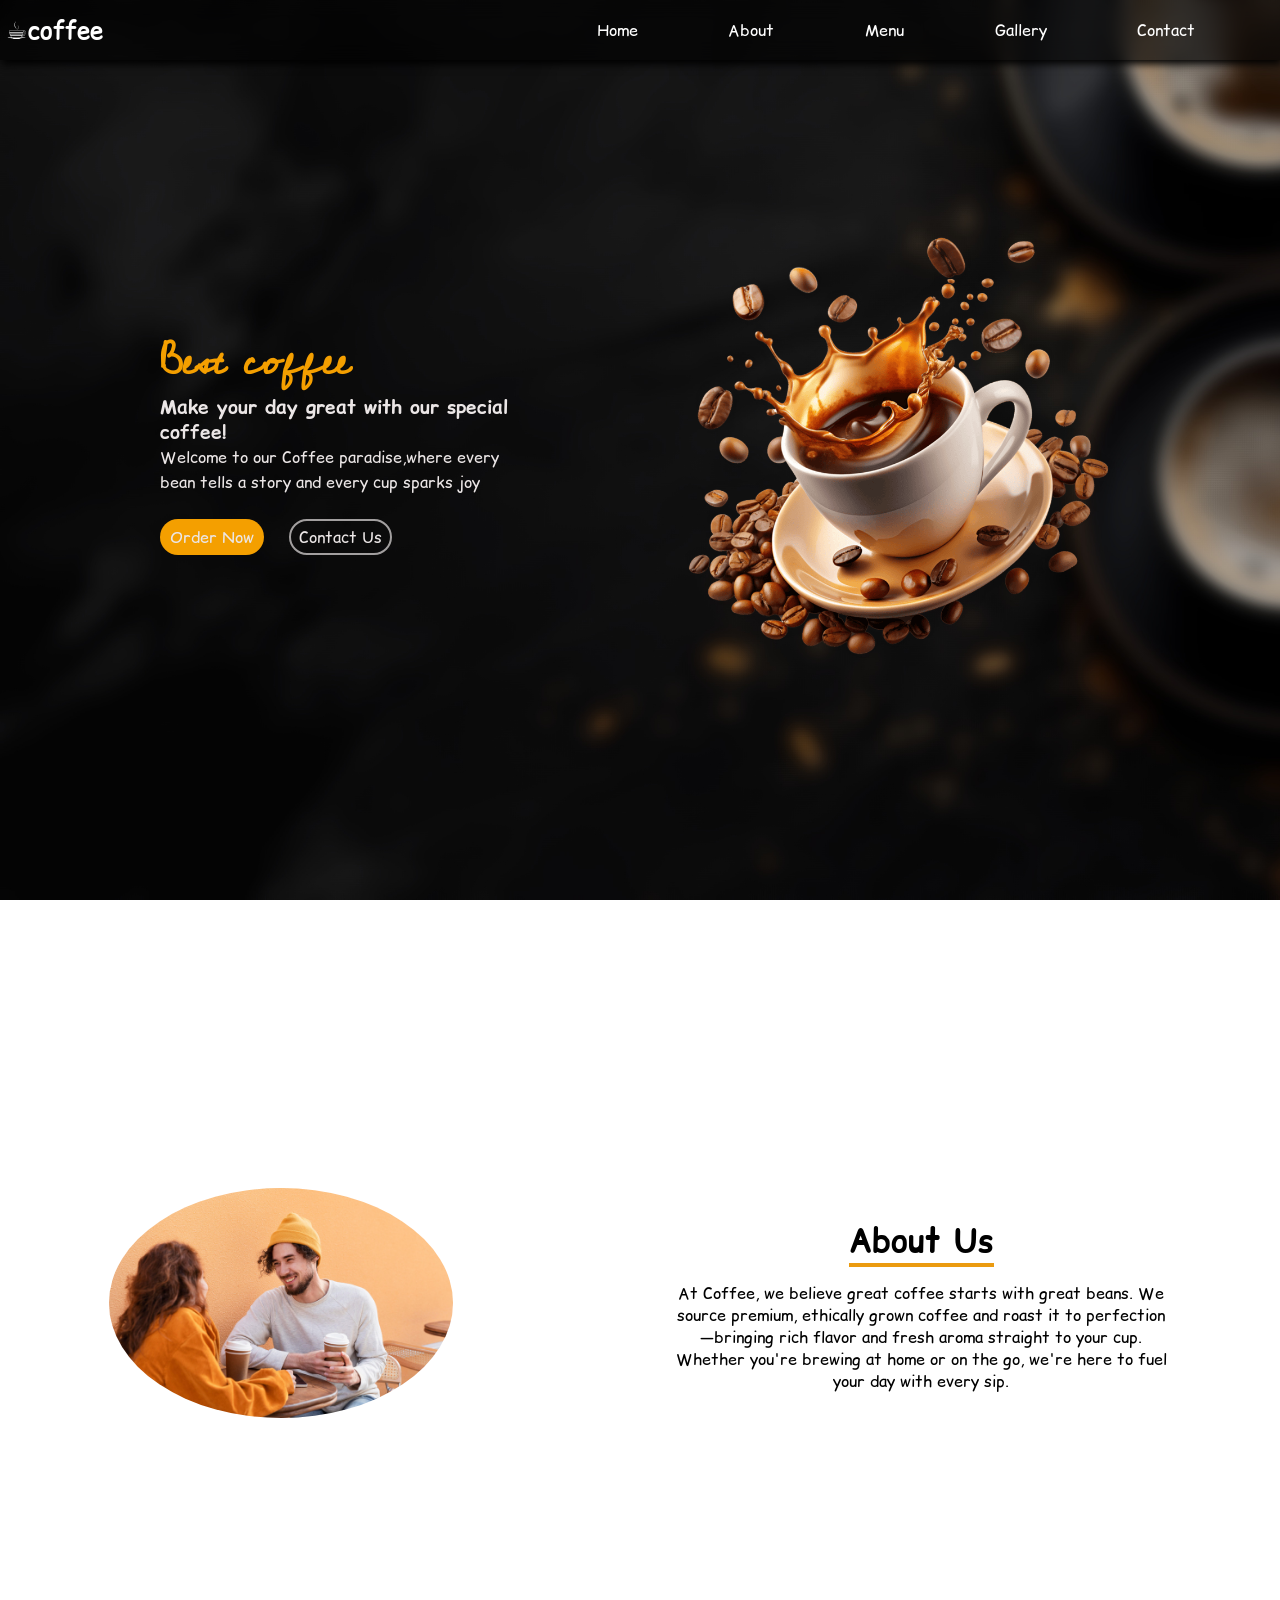
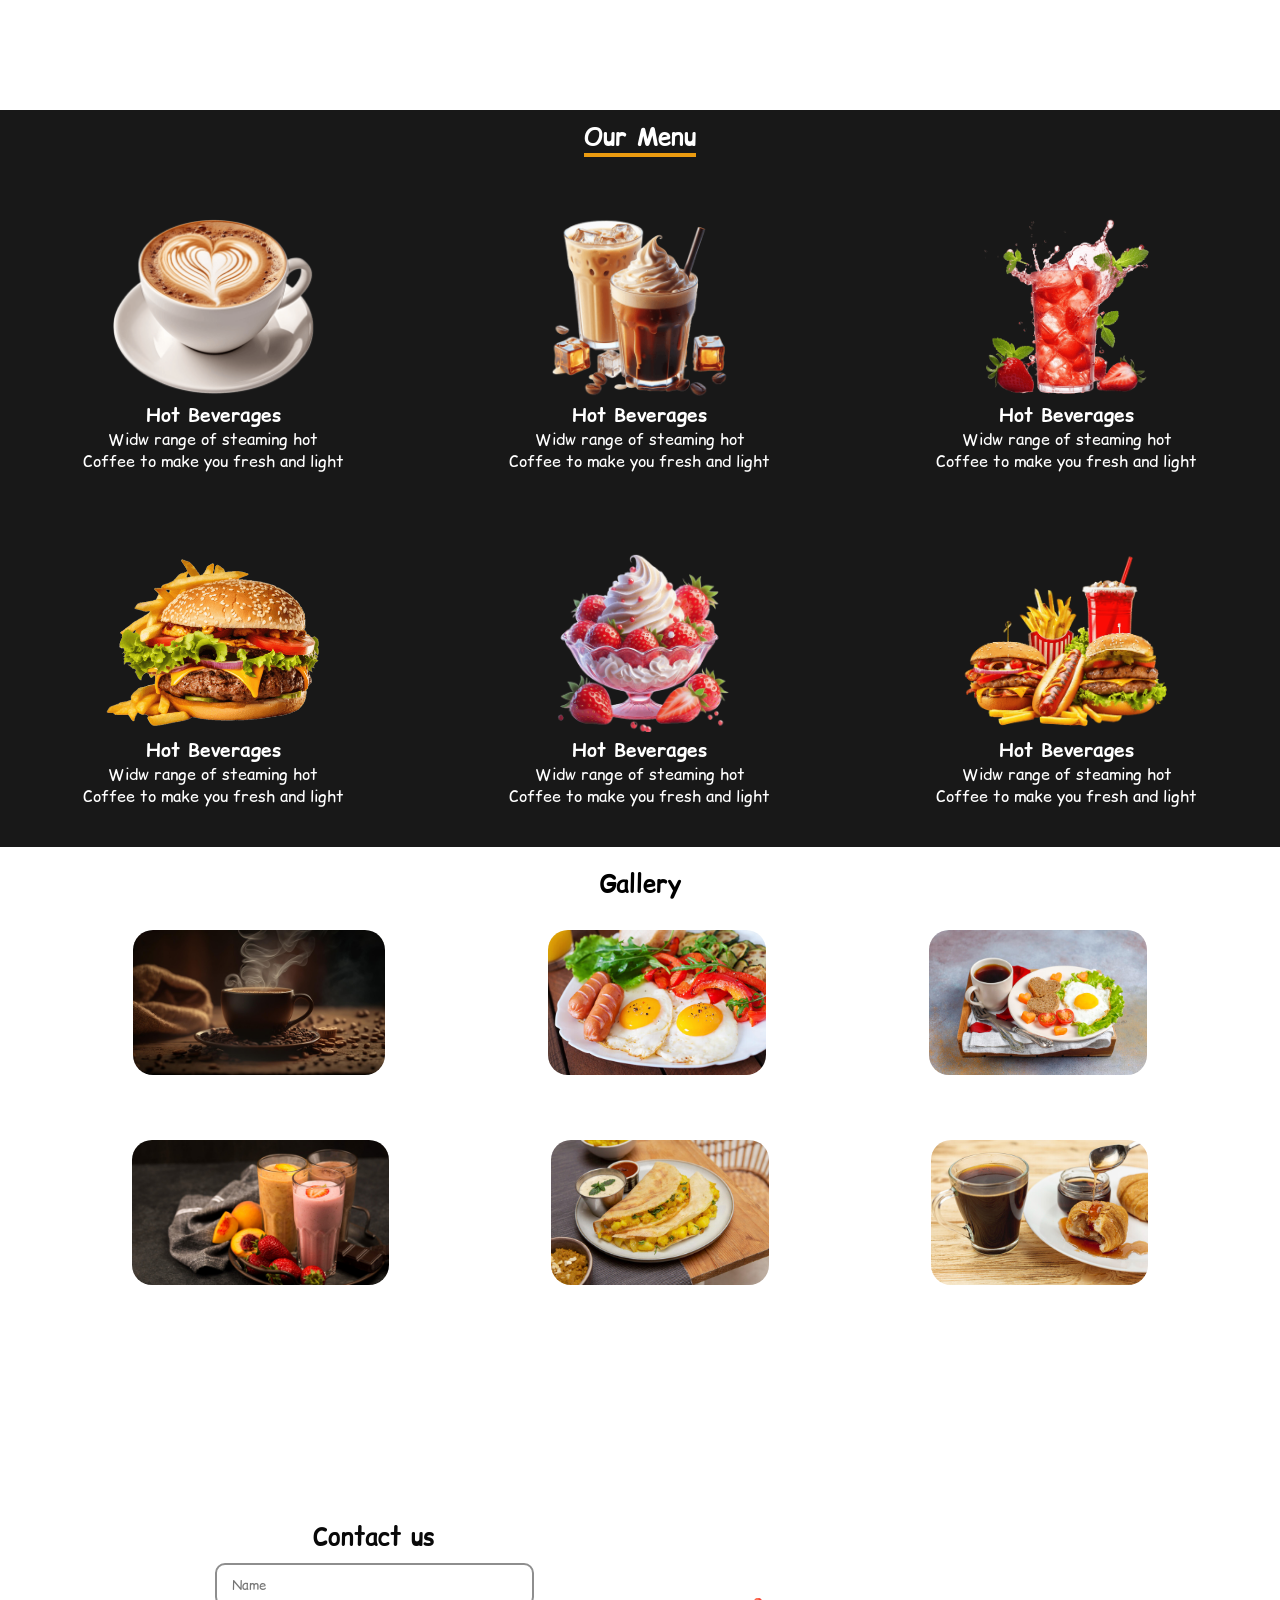
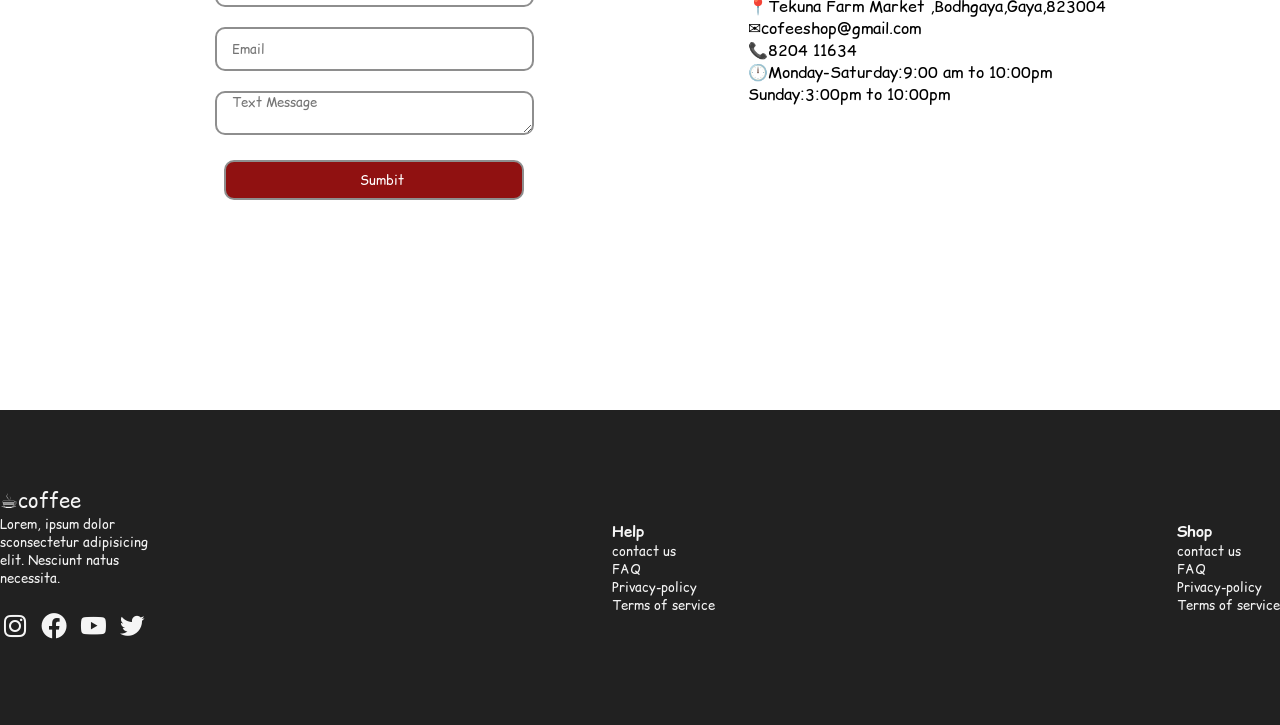
==== simple coffee web/index.html @ aa5e54ab "Add files via upload" ====
<!DOCTYPE html>
<html lang="en">
  <head>
    <meta charset="UTF-8" />
    <meta name="viewport" content="width=device-width, initial-scale=1.0" />
    <title>Document</title>
    <link href='https://unpkg.com/boxicons@2.1.4/css/boxicons.min.css' rel='stylesheet'>

    <link rel="stylesheet" href="style.css" />
    <link rel="preconnect" href="https://fonts.googleapis.com" />
    <link rel="preconnect" href="https://fonts.gstatic.com" crossorigin />
    <link
      href="https://fonts.googleapis.com/css2?family=Cedarville+Cursive&family=Comic+Relief:wght@400;700&family=DM+Serif+Text:ital@0;1&family=Fira+Sans:ital,wght@0,100;0,200;0,300;0,400;0,500;0,600;0,700;0,800;0,900;1,100;1,200;1,300;1,400;1,500;1,600;1,700;1,800;1,900&family=Google+Sans+Code:ital,wght@0,300..800;1,300..800&family=Manufacturing+Consent&family=Oswald:wght@200..700&family=Roboto:ital,wght@0,100..900;1,100..900&display=swap"
      rel="stylesheet"
    />
  </head>
  <body>
    <!--nav bar-->

    <nav class="navbar">
      <a class="navlink" href="">
        <h2>☕coffee</h2>
      </a>
      <ul class="navmenu">
        <li class="menuitem">
          <a class="navlink" href="#home">Home</a>
        </li>
        <li class="menuitem">
          <a class="navlink" href="#about">About</a>
        </li>
        <li class="menuitem">
          <a class="navlink" href="#menu">Menu</a>
        </li>
        <li class="menuitem">
          <a class="navlink" href="#gallery">Gallery</a>
        </li>
        <li class="menuitem">
          <a class="navlink" href="#contact">Contact</a>
        </li>
      </ul>
    </nav>

    <!--herosection-->

    <section class="herosection" id="home">
      <div class="herocontent">
        <div class="herodetail">
          <h1>Best coffee</h1>
          <h3>Make your day great with our special coffee!</h3>
          <p>
            Welcome to our Coffee paradise,where every bean tells a story and
            every cup sparks joy
          </p>
          <div class="herobutton">
            <a class="order-now">Order Now</a>
            <a class="contact-us">Contact Us</a>
          </div>
        </div>
        <div class="heroimg">
          <img src="coffee-hero-section.png" alt="" />
        </div>
      </div>
    </section>
    <div class="black">
      
    </div>

    <!-- about section -->

    <div class="about-section" id="about">
      <div><img src="about-image.jpg" alt="" /></div>
      <div class="about-text">
        <div class="About-us"><h1>About Us</h1></div>

        <p>
          At Coffee, we believe great coffee starts with great beans. We source
          premium, ethically grown coffee and roast it to perfection—bringing
          rich flavor and fresh aroma straight to your cup. Whether you're
          brewing at home or on the go, we're here to fuel your day with every
          sip.
        </p>
      </div>
    </div>

    <!-- menu section -->

    <div class="menu" id="menu">
      <h2>Our Menu</h2>
      <div class="Menu-section">
        <div class="menu-content">
          <img src="hot-beverages.png" alt="" />
          <h3>Hot Beverages</h3>
          <p>Widw range of steaming hot</p>
          <p>Coffee to make you fresh and light</p>
        </div>
        <div class="menu-content">
          <img src="cold-beverages.png" alt="" />
          <h3>Hot Beverages</h3>
          <p>Widw range of steaming hot</p>
          <p>Coffee to make you fresh and light</p>
        </div>
        <div class="menu-content">
          <img src="refreshment.png" alt="" />
          <h3>Hot Beverages</h3>
          <p>Widw range of steaming hot</p>
          <p>Coffee to make you fresh and light</p>
        </div>
      </div>
      <div class="Menu-section">
        <div class="menu-content">
          <img src="burger-frenchfries.png" alt="" />
          <h3>Hot Beverages</h3>
          <p>Widw range of steaming hot</p>
          <p>Coffee to make you fresh and light</p>
        </div>
        <div class="menu-content">
          <img src="desserts.png" alt="" />
          <h3>Hot Beverages</h3>
          <p>Widw range of steaming hot</p>
          <p>Coffee to make you fresh and light</p>
        </div>
        <div class="menu-content">
          <img src="special-combo.png" alt="" />
          <h3>Hot Beverages</h3>
          <p>Widw range of steaming hot</p>
          <p>Coffee to make you fresh and light</p>
        </div>
      </div>
    </div>

    <!-- Gallery section -->

    <div class="gallery" id="gallery">
      <span><h2>Gallery</h2></span>
      <div class="gallery-item">
        <div class="gallery-list">
          <img src="gallery-1.jpg" alt="" />
        </div>
        <div class="gallery-list">
          <img src="gallery-2.jpg" alt="" />
        </div>
        <div class="gallery-list">
          <img src="gallery-4.jpg" alt="" />
        </div>
      </div>

      <div class="gallery-item">
        <div class="gallery-item">
          <div class="gallery-list">
            <img src="gallery-3.jpg" alt="" />
          </div>
        </div>
        <div class="gallery-list">
          <img src="gallery-5.jpg" alt="" />
        </div>
        <div class="gallery-list">
          <img src="gallery-6.jpg" alt="" />
        </div>
      </div>
    </div>
<!-- Testimonials -->
 
    <!-- contact -->

    <div class="contactsec" id="contact">
      
      <div class="contact">
        <div><h2>Contact us</h2></div>
        <input type="text" class="input" required placeholder="Name" />
        <input type="text" class="input" required placeholder="Email" />
        <textarea
          name=""
          id=""
          class="input"
          placeholder="Text Message"
          cols="30"
        ></textarea>
        <button type="submit" class="input">Sumbit</button>
      </div>

      <div class="contacrtext">
        <ul>
          <li>📍Tekuna Farm Market ,Bodhgaya,Gaya,823004</li>
          <li>✉️cofeeshop@gmail.com</li>
          <li>📞8204 11634</li>
          <li>🕛Monday-Saturday:9:00 am to 10:00pm</li>
          <li>Sunday:3:00pm to 10:00pm</li>
        </ul>
      </div>
      </div>
     
      <footer>
        <div class="content">
          <div class="icon">
            ☕coffee
          </div>
          <div class="text">
            <p>
              Lorem, ipsum dolor sconsectetur adipisicing elit. Nesciunt natus necessita.
            </p>
          </div>
          <div class="social">
            <i class='bx bxl-instagram'></i>
            <i class='bx bxl-facebook-circle' ></i>
            <i class='bx bxl-youtube' ></i>
            <i class='bx bxl-twitter' ></i>
          </div>
        </div>
       
         <div class="help">
          <h3>Help</h3>
           <li>contact us</li>
           <li>FAQ</li>
           <li>Privacy-policy</li>
           <li>Terms of service</li>
           
         </div>
         <div class="help">
          <h3>Shop</h3>
           <li>contact us</li>
           <li>FAQ</li>
           <li>Privacy-policy</li>
           <li>Terms of service</li>
           
         </div>

      </footer>
        
  </body>
</html>
---- simple coffee web/style.css ----
* {
  margin: 0px;
  padding: 0px;
  font-family: "Comic Relief", system-ui;
  scroll-behavior: smooth;
}
/* header styling */

a {
  text-decoration: none;
}
li {
  list-style-type: none;
}
.navbar {
  height: 60px;
  width: 100%;
  background-color:rgba(0, 0, 0, 0.622);
  display: flex;
  justify-content: space-between;
  align-items: center;
  position: fixed;
  backdrop-filter: blur(10px);
  box-shadow: 2px 4px 8px;
  z-index: 5;
}
.navlink {
  color: white;
  padding: 7px 6px;
  border-radius: 10px;
  transition: 0.8s;
}
.navlink:hover {
  background-color: rgb(244, 159, 0);
}
.navmenu {
  width: 60%;
  display: flex;
  justify-content: space-evenly;
}

/* hero section */

.herosection {
  min-height: 100vh;
background-image:url(Pngtree—stylish\ coffee\ cups\ resting\ on_1351318822.JPG);
background-size: cover;

}
.herocontent {
  display: flex;
  min-height: 100vh;
  align-items: center;
  justify-content: space-evenly;
  color: rgb(235, 230, 230);
}
.heroimg img {
  height: 50vh;
}
.herodetail {
  max-width: 350px;
  line-height: 25px;
}
.herodetail h1 {
  font-family: "Cedarville Cursive", cursive;
  color: rgb(244, 159, 0);
  font-size: 40px;
  margin-bottom: 20px;
}
/* .black{
  height: 100vh;
  width: 100%;
  position: absolute;
  top: 0;
  
  background-color: rgba(0, 0, 0, 0.899);
  
} */
/* button stylling */

.order-now {
  background-color: rgb(244, 159, 0);
  padding: 5px 8px;
  border: 2px solid transparent;
  border-radius: 50px;
  margin-right: 20px;
}
.herobutton {
  margin-top: 30px;
}
.contact-us {
  background-color: transparent;
  padding: 5px 8px;
  border: 2px solid rgb(162, 159, 159);
  border-radius: 50px;
  margin-right: 50px;
}
.contact-us:hover {
  background-color: rgb(244, 159, 0);
  transition: 0.8s;
}
.order-now:hover {
  background-color: transparent;
  transition: 0.8s;
  border: 2px solid rgb(162, 159, 159);
}
/* media query */

@media (max-width: 600px) {
  .herocontent {
    flex-wrap: wrap;
    min-height: 100vh;
  }
  .herodetail{
    margin-top: 80px;
  }
  .herosection{
    background-image: url(Pngtree—stylish\ coffee\ cups\ resting\ on_13513188.JPG);
    background-size: cover;
  }
}

/* about section stylling*/

.about-section {
  height: 90vh;
  display: flex;
  justify-content: space-around;
  align-items: center;
}
.about-section img {
  height: 70px;
  border-radius: 50%;
  height: 230px;
}
.about-text {
  max-width: 500px;
  text-align: center;
}
.About-us {
  border-bottom: 4px solid rgb(235, 155, 16);
  display: inline-block;
  margin-bottom: 15px;
}

/* media query */

@media (max-width: 600px) {
  .about-section {
    display: flex;
    flex-wrap: wrap;
  }
}
/* menu section */

.menu {
  background-color: rgb(24, 24, 24);
  color: white;
  text-align: center;
}
.menu h2 {
  display: inline-block;
  margin-bottom: 20px;
  margin-top: 10px;
  border-bottom: 4px solid rgb(235, 155, 16);
}
.Menu-section {
  display: flex;
  justify-content: space-around;
  align-items: center;
}
.Menu-section img {
  height: 180px;
}
.menu-content {
  text-align: center;
  margin: 40px;
}
.Menu-section h2 {
  text-align: center;
}

@media (max-width: 600px) {
  .Menu-section {
    display: flex;
    flex-wrap: wrap;
  }
}
/* gallery stylling */
.gallery span {
  display: flex;
  justify-content: center;
  margin-top: 20px;
}
.gallery-item {
  display: flex;
  justify-content: space-evenly;
}
.gallery-list img {
  height: 145px;
  margin: 30px;
  border-radius: 20px;
}
.gallery-list img:hover {
  transition: 0.3s;
  transform: scale(1.1);
}

@media (max-width: 600px) {
  .gallery .gallery-item {
    flex-wrap: wrap;
  }
}

/* contact stylling */

.contactsec {
  display: flex;
  justify-content: space-evenly;
  align-items: center;
}
.contact {
  max-width: 400px;
  height: 70vh;
  align-content: center;
  text-align: center;
  color: rgb(9, 9, 9);
  margin-top: 30px;
}
.contact .input {
  height: 40px;
  width: 300px;
  border-radius: 10px;
  border: 2px solid rgb(142, 142, 142);
  margin: 10px;
  padding-left: 15px;
}
.contact button {
  background-color: rgb(144, 17, 17);
  color: rgb(255, 254, 254);
}

@media (max-width: 600px) {
  .contactsec {
    flex-wrap: wrap;
  }
}
footer{
  display: flex;
  justify-content: space-between;
  align-items: center;
  height: 35vh;
  background-color: #212121;
  margin-top: 30px; 
  color: whitesmoke;
  font-size: small;
  font-family: 'Gill Sans', 'Gill Sans MT', Calibri, 'Trebuchet MS', sans-serif;
}
footer .icon{
  font-size: 20px;
}
footer .content{
 
  color: whitesmoke;
}
footer .text{
  max-width: 150px;
}
footer .social{
  margin-top: 20px;
  font-size: 30px;
}
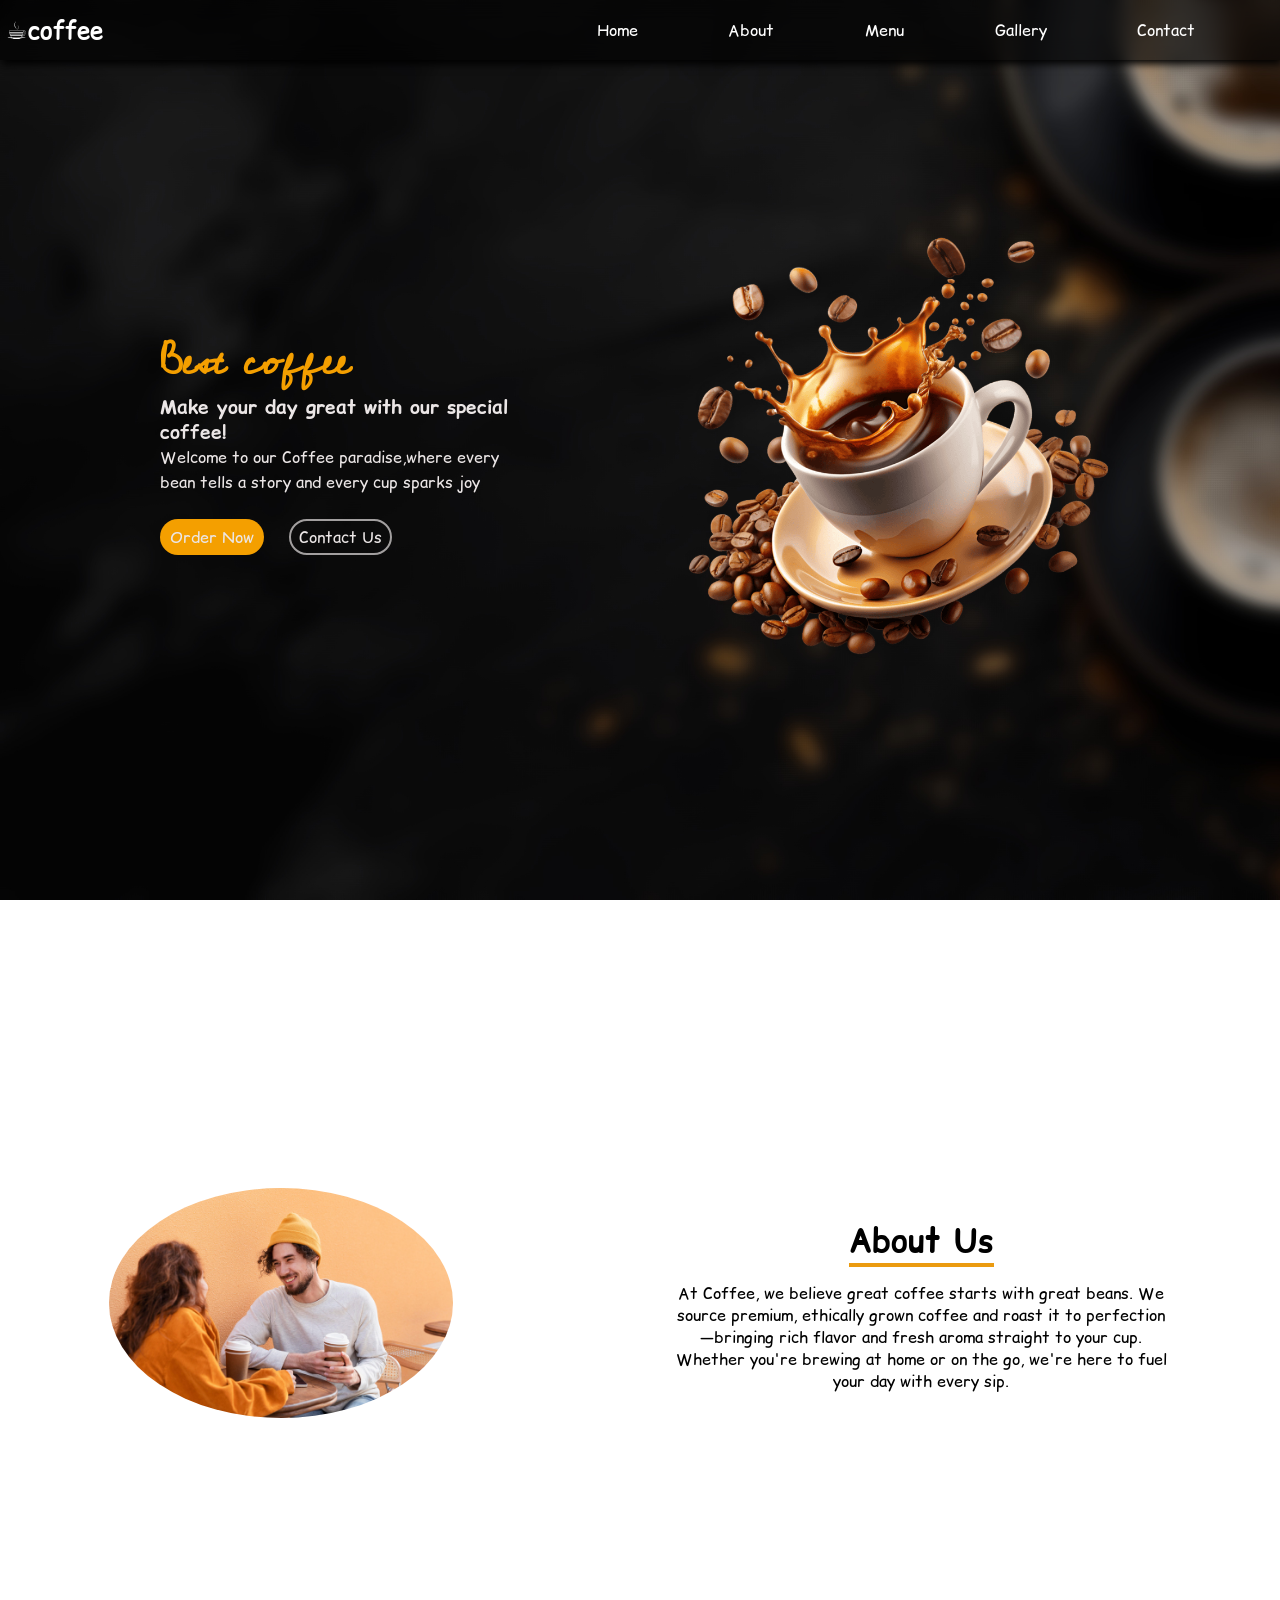
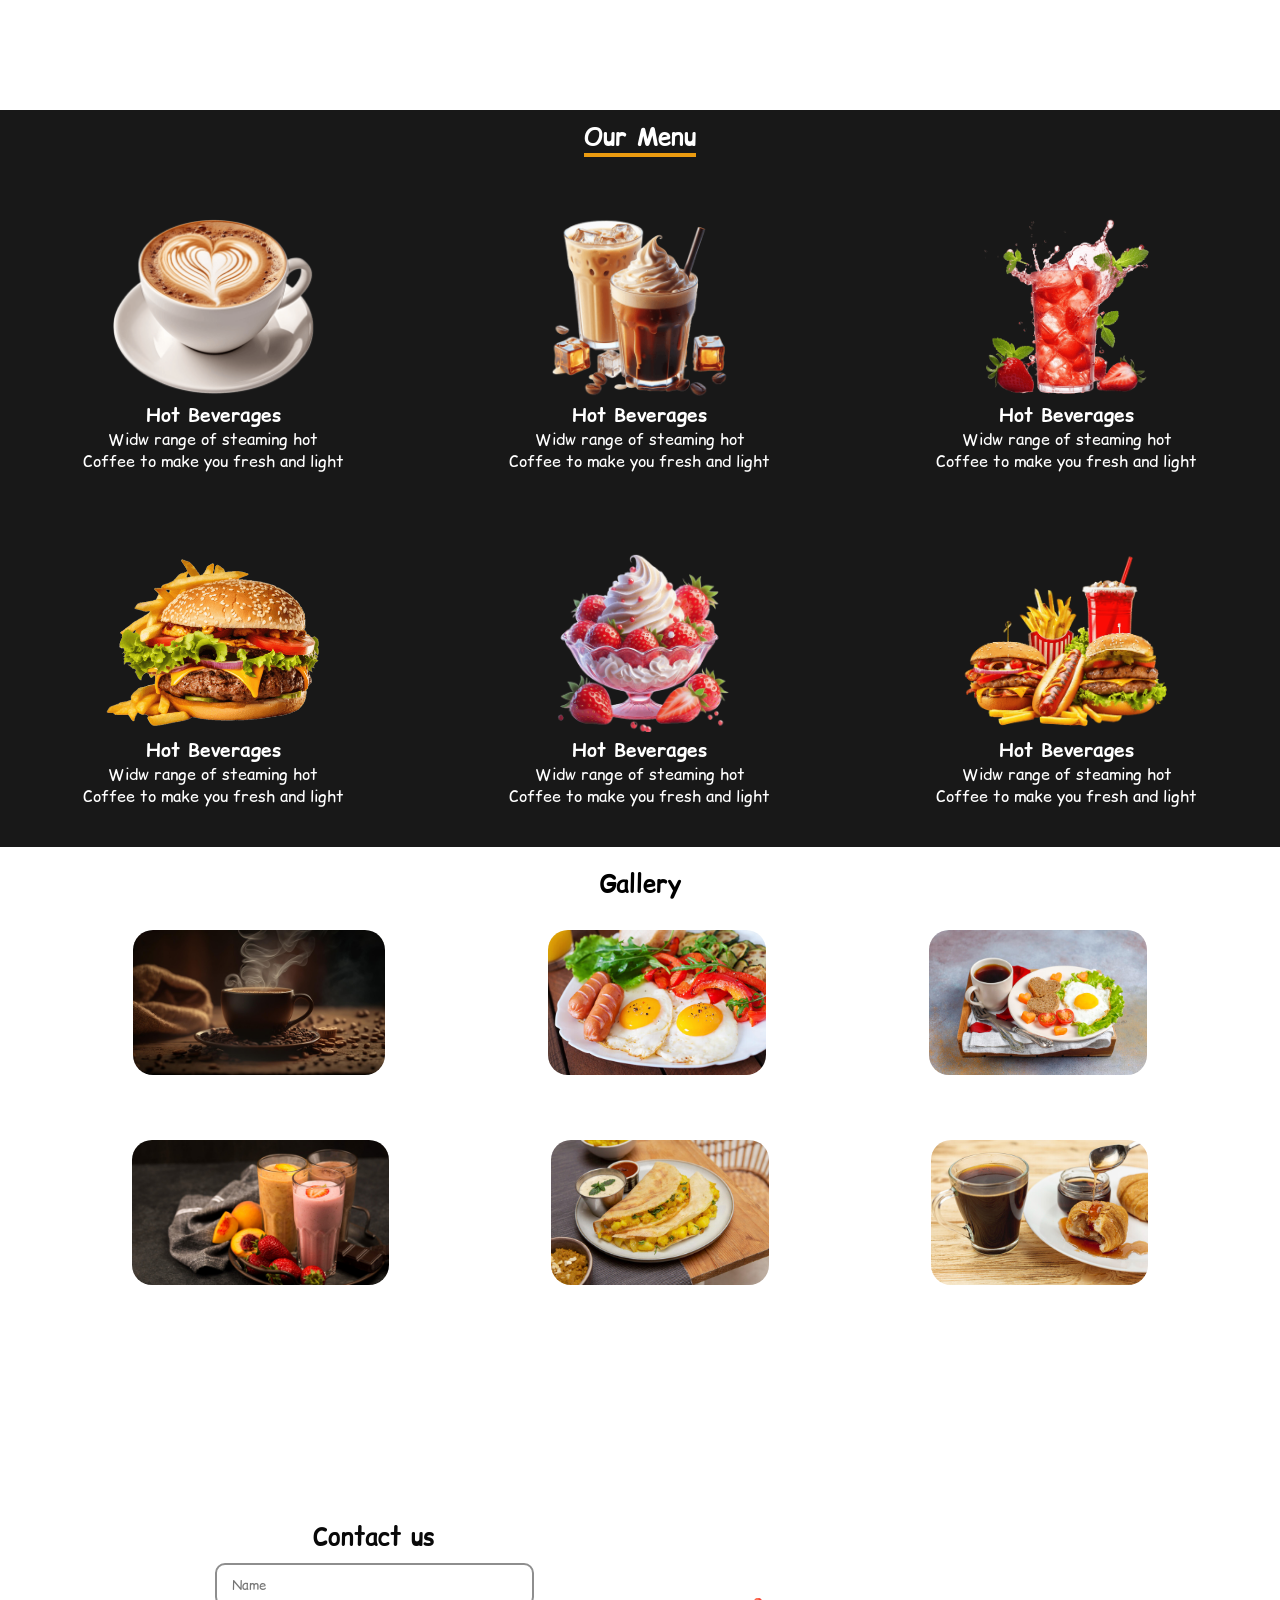
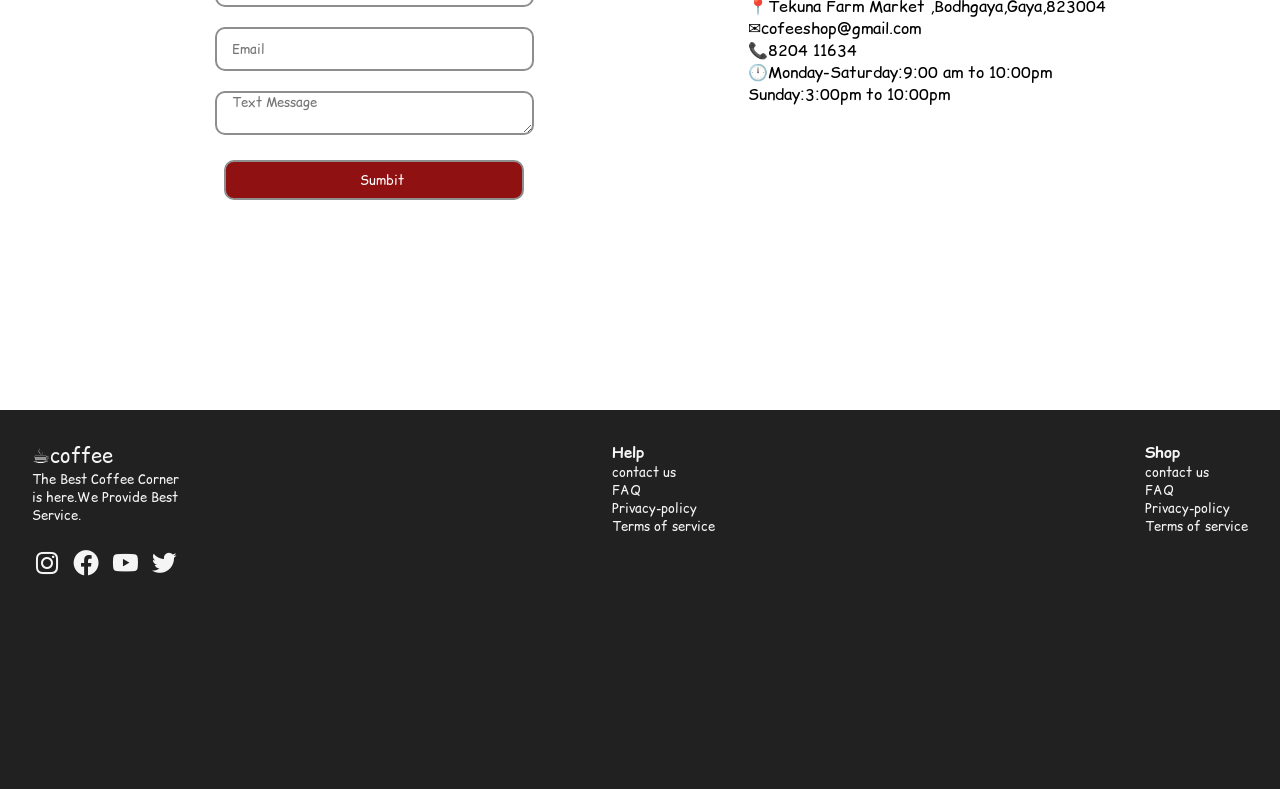
==== commit a48b0878: "footer margin" ====
--- a/simple coffee web/index.html
+++ b/simple coffee web/index.html
@@ -196,7 +196,7 @@
           </div>
           <div class="text">
             <p>
-              Lorem, ipsum dolor sconsectetur adipisicing elit. Nesciunt natus necessita.
+              The Best Coffee Corner is here.We Provide Best Service.
             </p>
           </div>
           <div class="social">
--- a/simple coffee web/style.css
+++ b/simple coffee web/style.css
@@ -248,13 +248,13 @@
 footer{
   display: flex;
   justify-content: space-between;
-  align-items: center;
   height: 35vh;
   background-color: #212121;
   margin-top: 30px; 
   color: whitesmoke;
   font-size: small;
   font-family: 'Gill Sans', 'Gill Sans MT', Calibri, 'Trebuchet MS', sans-serif;
+  padding: 2rem;;
 }
 footer .icon{
   font-size: 20px;
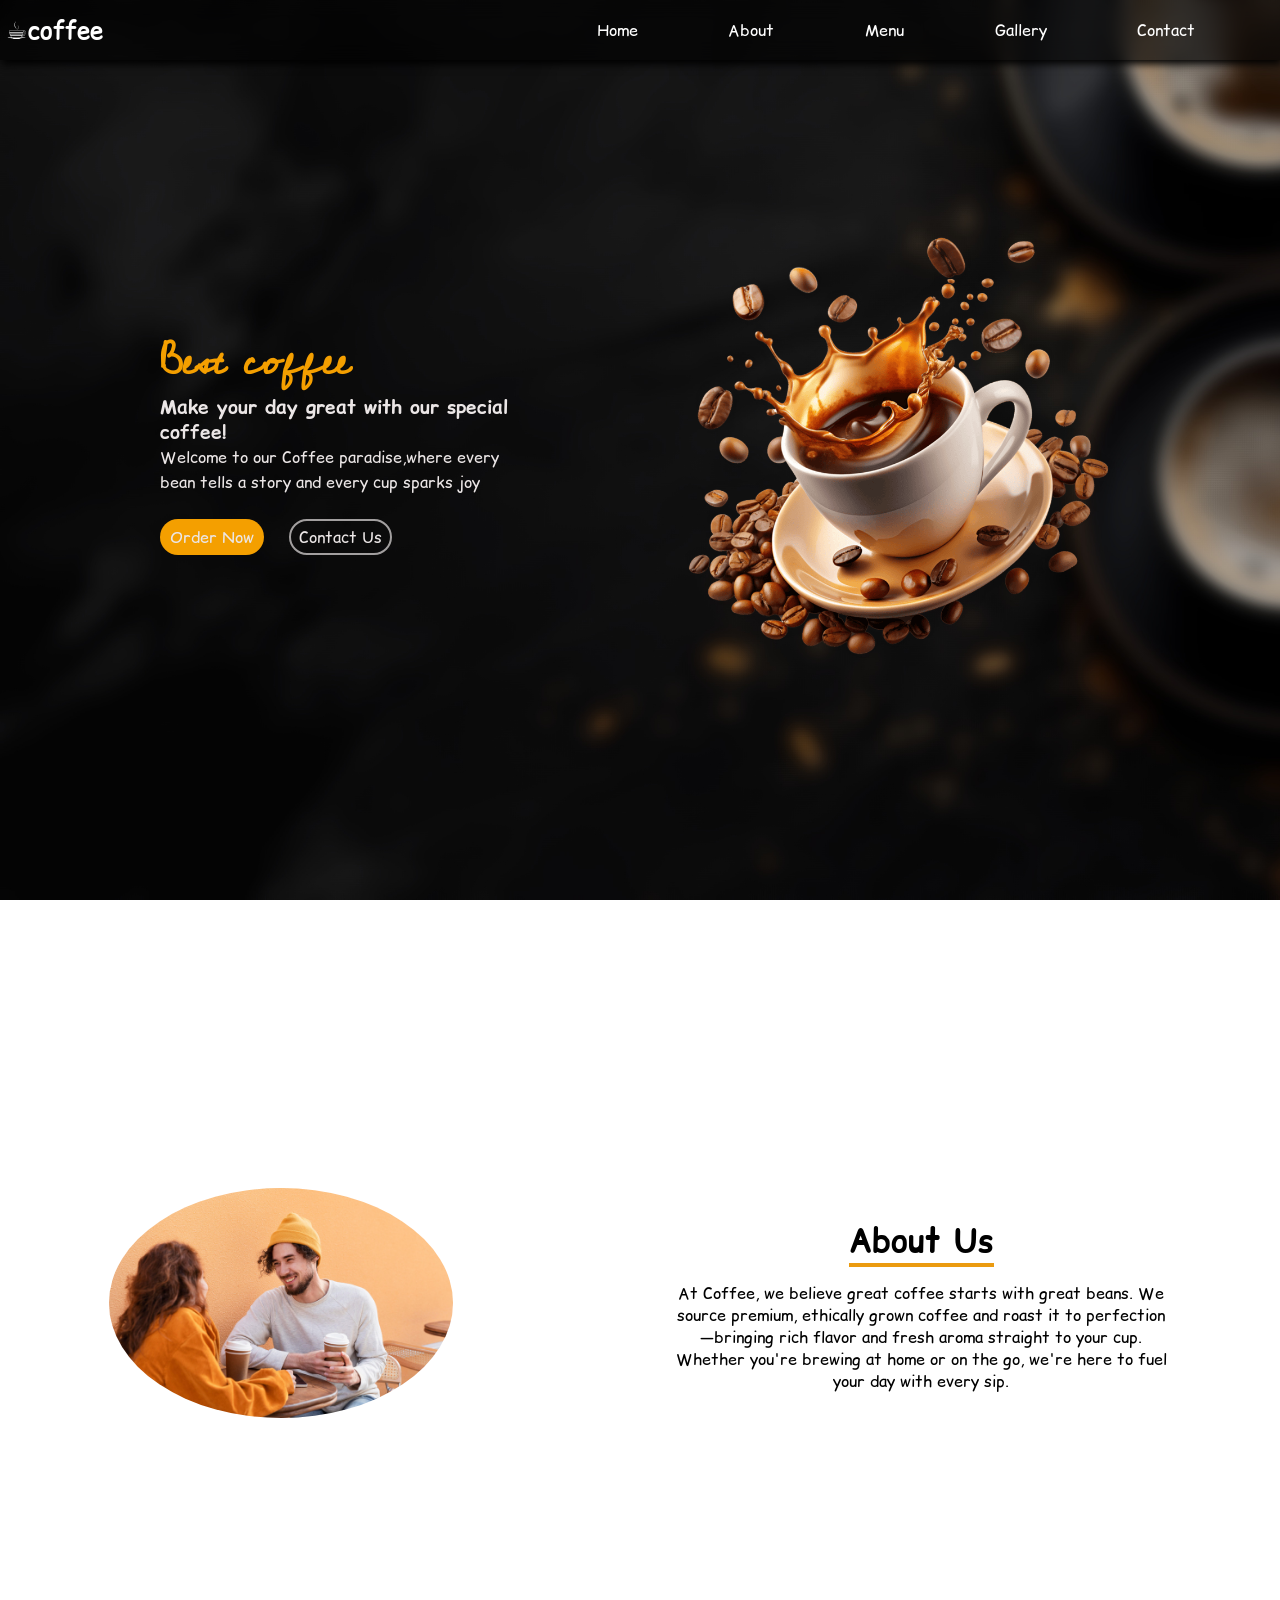
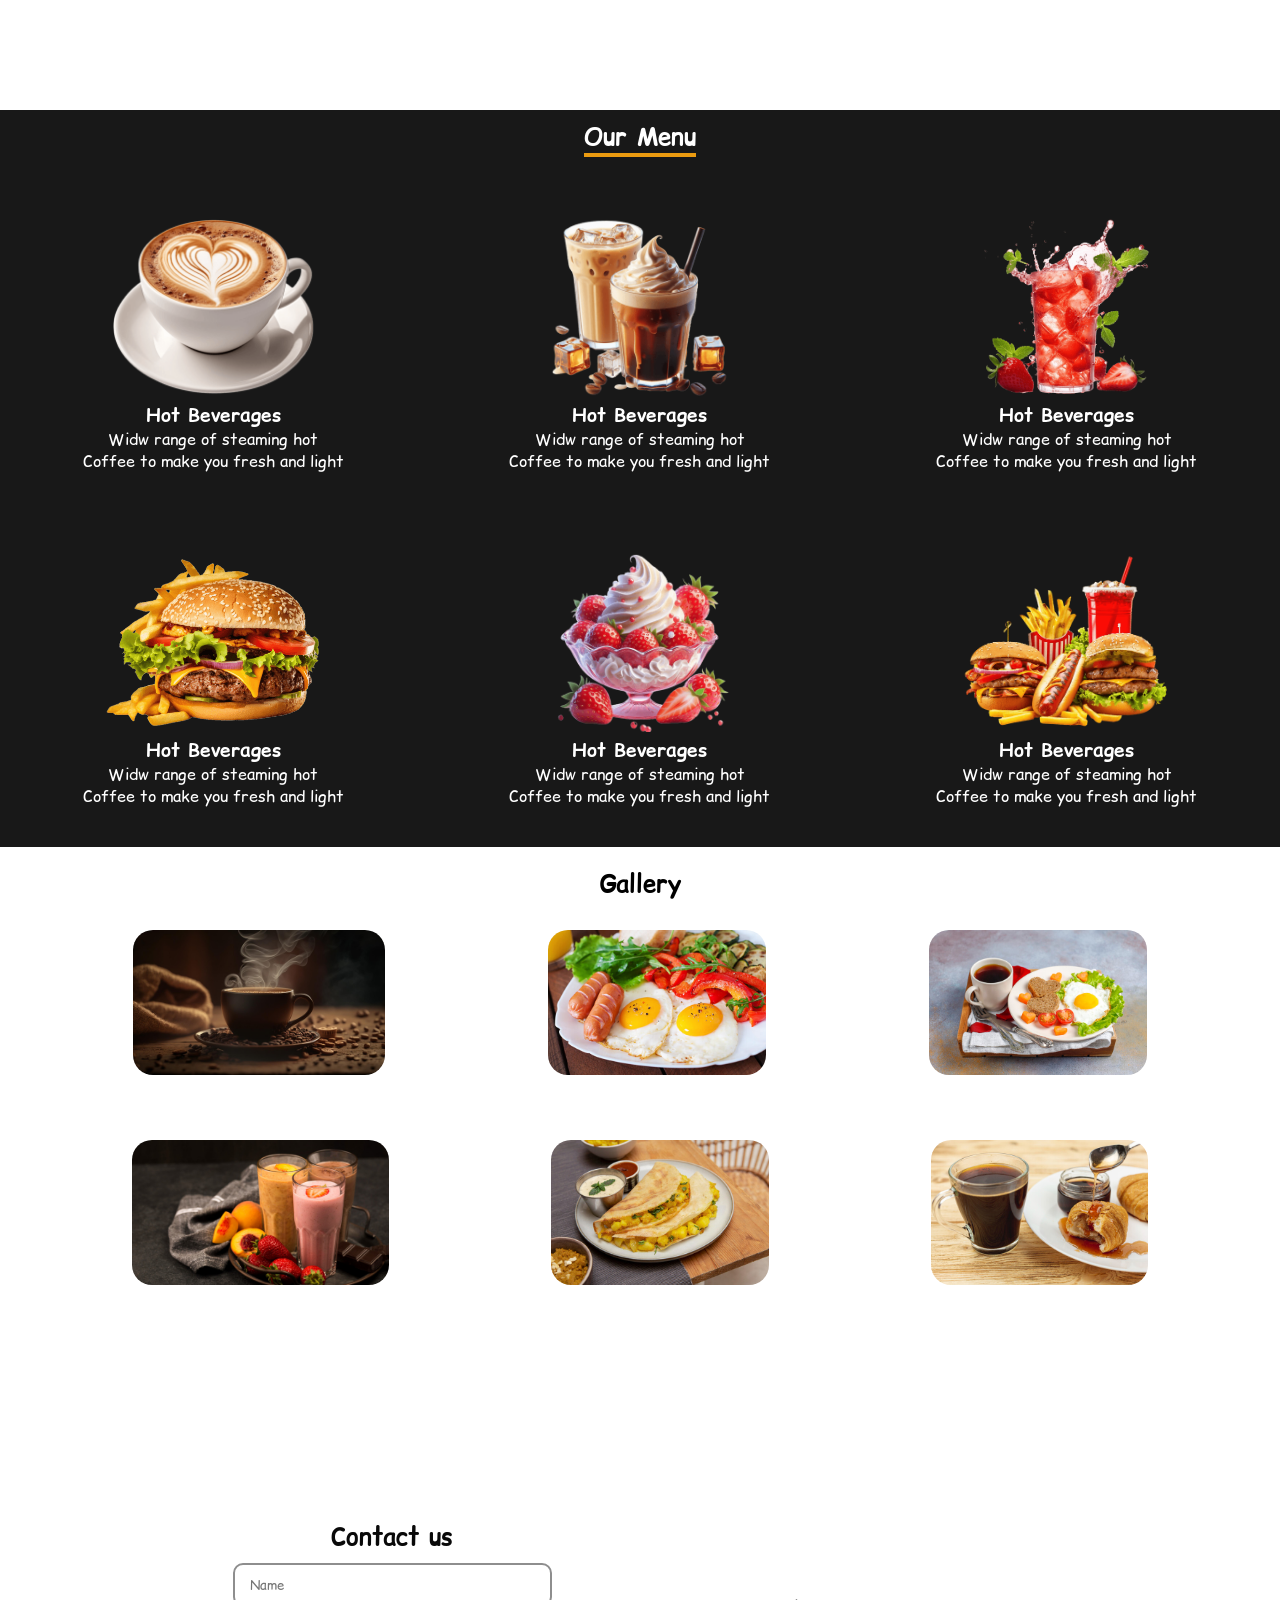
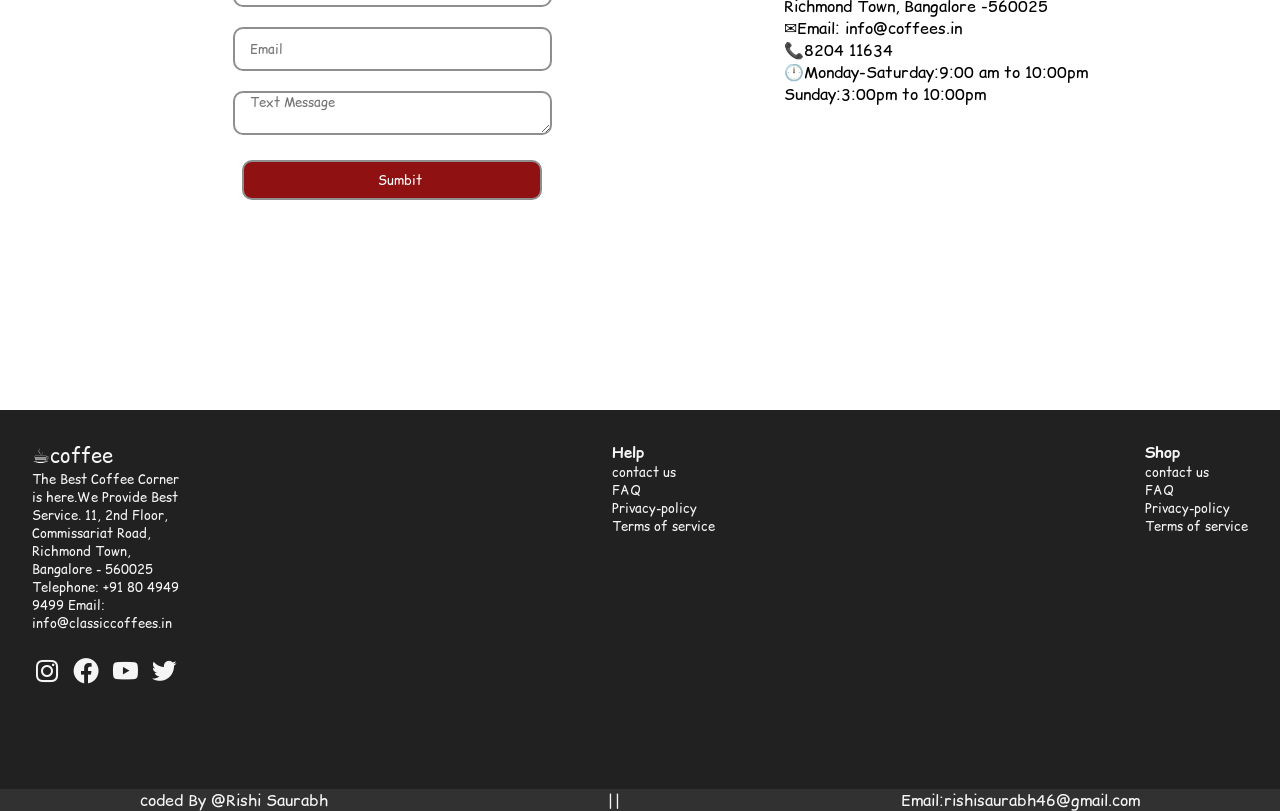
==== commit e86a3ba0: "Add files via upload" ====
--- a/simple coffee web/index.html
+++ b/simple coffee web/index.html
@@ -180,8 +180,9 @@
 
       <div class="contacrtext">
         <ul>
-          <li>📍Tekuna Farm Market ,Bodhgaya,Gaya,823004</li>
-          <li>✉️cofeeshop@gmail.com</li>
+          <li>Richmond Town, Bangalore -560025
+                </li>
+          <li>✉️Email: info@coffees.in</li>
           <li>📞8204 11634</li>
           <li>🕛Monday-Saturday:9:00 am to 10:00pm</li>
           <li>Sunday:3:00pm to 10:00pm</li>
@@ -197,6 +198,9 @@
           <div class="text">
             <p>
               The Best Coffee Corner is here.We Provide Best Service.
+              11, 2nd Floor, Commissariat Road, Richmond Town, Bangalore - 560025
+                Telephone: +91 80 4949 9499
+                Email: info@classiccoffees.in
             </p>
           </div>
           <div class="social">
@@ -221,10 +225,14 @@
            <li>FAQ</li>
            <li>Privacy-policy</li>
            <li>Terms of service</li>
-           
          </div>
 
       </footer>
-        
+
+        <div class="footer2">
+         <p>coded By @Rishi Saurabh</p>
+         ||
+         <p>Email:rishisaurabh46@gmail.com</p> 
+        </div>
   </body>
 </html>
--- a/simple coffee web/style.css
+++ b/simple coffee web/style.css
@@ -270,3 +270,9 @@
   margin-top: 20px;
   font-size: 30px;
 }
+.footer2{
+  display: flex;
+  justify-content: space-around;
+  background-color: #313131;
+  color: whitesmoke;
+}
